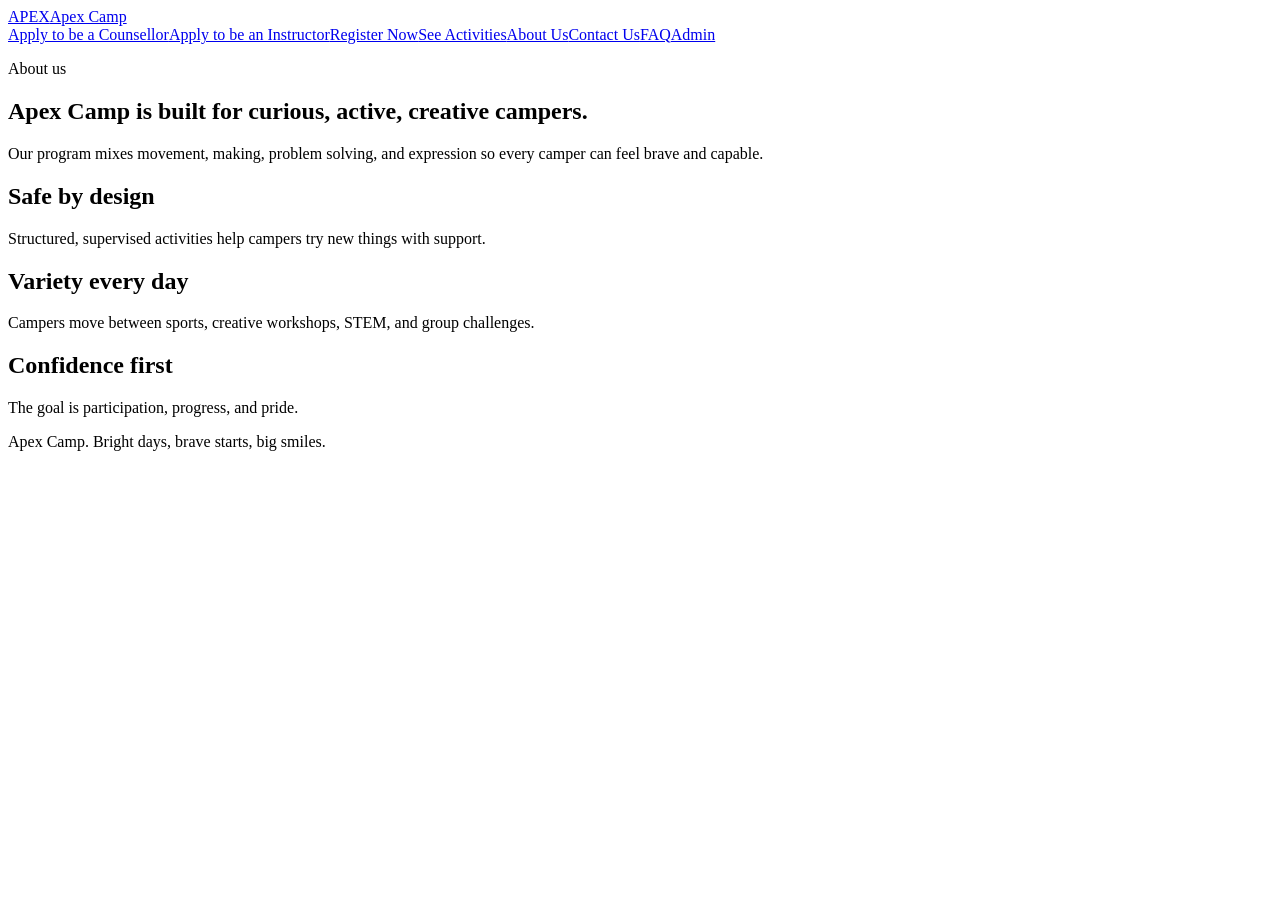
==== about.html @ cce8a5fe "Add about page" ====
<!DOCTYPE html><html lang="en"><head><meta charset="UTF-8"><meta name="viewport" content="width=device-width, initial-scale=1.0"><title>About Us | Apex Camp</title><link rel="stylesheet" href="styles.css"></head><body><header class="site-header"><a class="brand" href="index.html"><span class="logo-mark">APEX</span><span>Apex Camp</span></a><nav class="site-nav"><a href="apply-counsellor.html">Apply to be a Counsellor</a><a href="apply-instructor.html">Apply to be an Instructor</a><a class="nav-cta" href="register.html">Register Now</a><a href="activities.html">See Activities</a><a href="about.html">About Us</a><a href="contact.html">Contact Us</a><a href="faq.html">FAQ</a><a href="admin.html">Admin</a></nav></header><main><section class="page-hero"><p class="eyebrow">About us</p><h1>Apex Camp is built for curious, active, creative campers.</h1><p>Our program mixes movement, making, problem solving, and expression so every camper can feel brave and capable.</p></section><section class="section cards"><article><h2>Safe by design</h2><p>Structured, supervised activities help campers try new things with support.</p></article><article><h2>Variety every day</h2><p>Campers move between sports, creative workshops, STEM, and group challenges.</p></article><article><h2>Confidence first</h2><p>The goal is participation, progress, and pride.</p></article></section></main><footer>Apex Camp. Bright days, brave starts, big smiles.</footer><script src="script.js"></script></body></html>
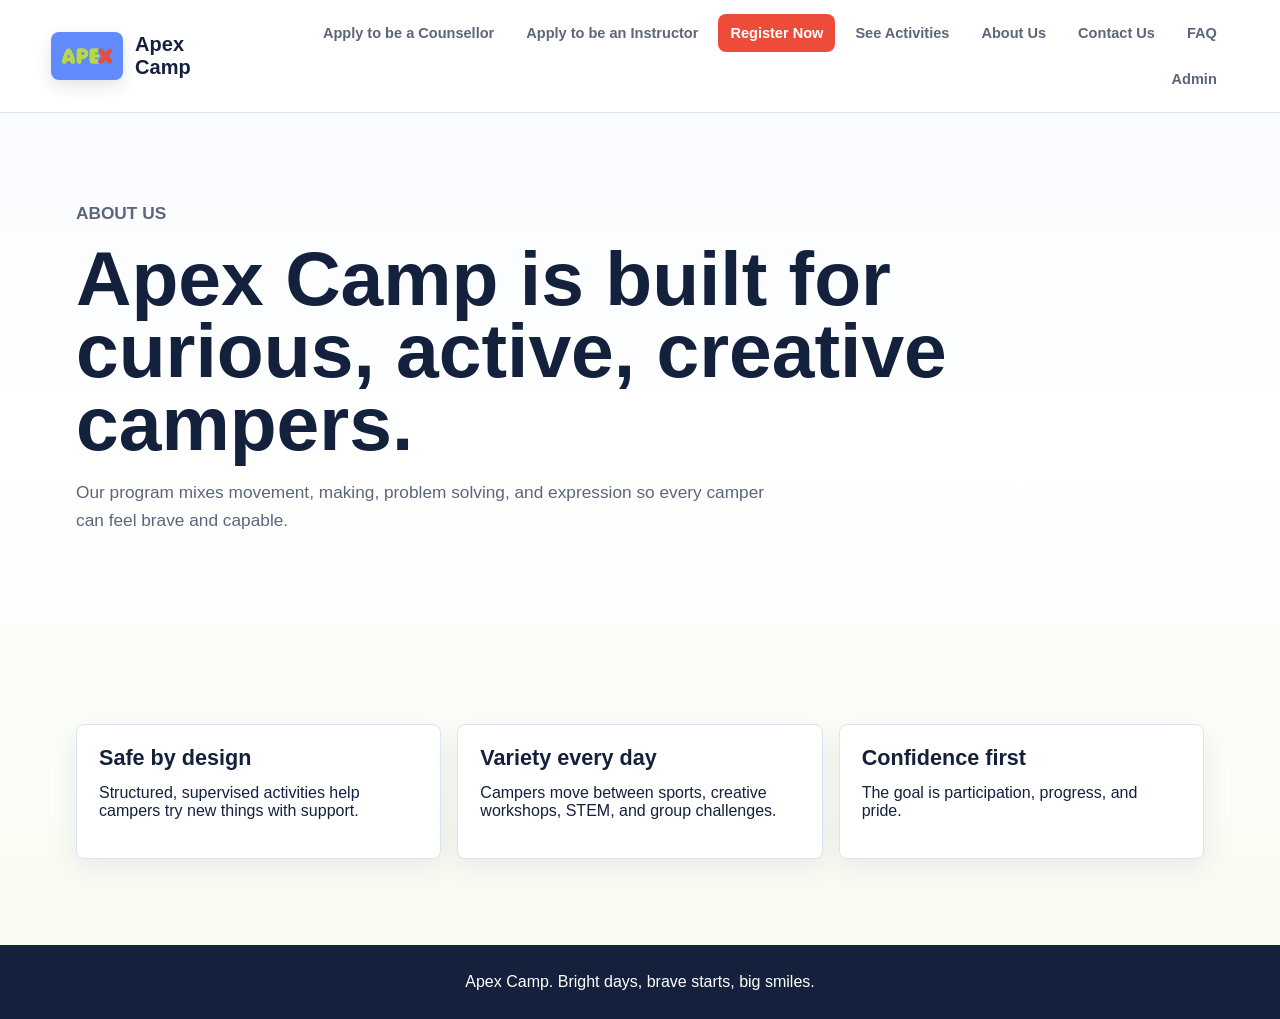
==== commit 6cb8f966: "Use uploaded Apex logo on about page" ====
--- a/about.html
+++ b/about.html
@@ -1 +1 @@
-<!DOCTYPE html><html lang="en"><head><meta charset="UTF-8"><meta name="viewport" content="width=device-width, initial-scale=1.0"><title>About Us | Apex Camp</title><link rel="stylesheet" href="styles.css"></head><body><header class="site-header"><a class="brand" href="index.html"><span class="logo-mark">APEX</span><span>Apex Camp</span></a><nav class="site-nav"><a href="apply-counsellor.html">Apply to be a Counsellor</a><a href="apply-instructor.html">Apply to be an Instructor</a><a class="nav-cta" href="register.html">Register Now</a><a href="activities.html">See Activities</a><a href="about.html">About Us</a><a href="contact.html">Contact Us</a><a href="faq.html">FAQ</a><a href="admin.html">Admin</a></nav></header><main><section class="page-hero"><p class="eyebrow">About us</p><h1>Apex Camp is built for curious, active, creative campers.</h1><p>Our program mixes movement, making, problem solving, and expression so every camper can feel brave and capable.</p></section><section class="section cards"><article><h2>Safe by design</h2><p>Structured, supervised activities help campers try new things with support.</p></article><article><h2>Variety every day</h2><p>Campers move between sports, creative workshops, STEM, and group challenges.</p></article><article><h2>Confidence first</h2><p>The goal is participation, progress, and pride.</p></article></section></main><footer>Apex Camp. Bright days, brave starts, big smiles.</footer><script src="script.js"></script></body></html>+<!DOCTYPE html><html lang="en"><head><meta charset="UTF-8"><meta name="viewport" content="width=device-width, initial-scale=1.0"><title>About Us | Apex Camp</title><link rel="stylesheet" href="styles.css"></head><body><header class="site-header"><a class="brand" href="index.html"><img class="brand-logo" src="Profile%20Picture%201.jpg.jpeg" alt="Apex Camp logo"><span>Apex Camp</span></a><nav class="site-nav"><a href="apply-counsellor.html">Apply to be a Counsellor</a><a href="apply-instructor.html">Apply to be an Instructor</a><a class="nav-cta" href="register.html">Register Now</a><a href="activities.html">See Activities</a><a href="about.html">About Us</a><a href="contact.html">Contact Us</a><a href="faq.html">FAQ</a><a href="admin.html">Admin</a></nav></header><main><section class="page-hero"><p class="eyebrow">About us</p><h1>Apex Camp is built for curious, active, creative campers.</h1><p>Our program mixes movement, making, problem solving, and expression so every camper can feel brave and capable.</p></section><section class="section cards"><article><h2>Safe by design</h2><p>Structured, supervised activities help campers try new things with support.</p></article><article><h2>Variety every day</h2><p>Campers move between sports, creative workshops, STEM, and group challenges.</p></article><article><h2>Confidence first</h2><p>The goal is participation, progress, and pride.</p></article></section></main><footer>Apex Camp. Bright days, brave starts, big smiles.</footer><script src="script.js"></script></body></html>
--- a/styles.css
+++ b/styles.css
@@ -0,0 +1 @@
+:root{--blue:#5d86f4;--blue-dark:#2651bd;--lime:#badd3e;--red:#ee4c3a;--ink:#14213d;--muted:#5c667a;--soft:#f4f7ff;--line:#dbe3f4;--shadow:0 20px 50px rgba(20,33,61,.14)}*{box-sizing:border-box}body{margin:0;font-family:Arial,sans-serif;color:var(--ink);background:linear-gradient(180deg,#f7faff 0%,#fff 42%,#f8fbf0 100%)}a{color:inherit}.site-header{position:sticky;top:0;z-index:20;display:flex;align-items:center;justify-content:space-between;gap:18px;padding:14px clamp(18px,4vw,54px);background:rgba(255,255,255,.94);border-bottom:1px solid var(--line)}.brand{display:flex;align-items:center;gap:12px;text-decoration:none;font-size:1.25rem;font-weight:900}.brand-logo{width:74px;height:48px;object-fit:cover;border-radius:8px;background:var(--blue);box-shadow:0 6px 16px rgba(20,33,61,.12)}.site-nav{display:flex;align-items:center;justify-content:flex-end;flex-wrap:wrap;gap:8px}.site-nav a{min-height:38px;display:inline-flex;align-items:center;padding:9px 12px;border-radius:8px;color:var(--muted);font-size:.91rem;font-weight:800;text-decoration:none}.site-nav a:hover{background:var(--soft);color:var(--blue-dark)}.site-nav .nav-cta,.button{background:var(--red);color:#fff}.button{min-height:48px;display:inline-flex;align-items:center;justify-content:center;border:0;border-radius:8px;padding:13px 18px;font-weight:900;text-decoration:none;cursor:pointer}.button.secondary{background:var(--ink)}.hero{min-height:calc(100vh - 78px);display:grid;grid-template-columns:minmax(0,1.08fr) minmax(320px,.92fr);align-items:center;gap:clamp(28px,6vw,70px);padding:clamp(38px,7vw,92px) clamp(18px,6vw,76px)}h1{margin:0;font-size:clamp(2.55rem,6vw,5.6rem);line-height:.95}h2{margin:0 0 18px;font-size:clamp(2rem,4vw,3.6rem);line-height:1}.hero p,.page-hero p,.form-layout p{max-width:690px;color:var(--muted);font-size:1.08rem;line-height:1.65}.eyebrow{margin:0 0 14px;color:var(--blue-dark);font-weight:900;text-transform:uppercase}.actions{display:flex;flex-wrap:wrap;gap:12px;margin-top:28px}.hero-card{min-height:430px;display:grid;place-items:center;border-radius:8px;background:var(--blue);box-shadow:var(--shadow);color:#fff;text-align:center;padding:28px}.hero-card img{width:min(86%,520px);height:auto;border-radius:8px;box-shadow:0 12px 30px rgba(20,33,61,.18)}.section,.page-hero,.form-layout,.admin-shell{padding:clamp(44px,7vw,86px) clamp(18px,6vw,76px)}.activity-grid,.activity-list,.cards,.admin-stats{display:grid;grid-template-columns:repeat(3,minmax(0,1fr));gap:16px}.activity-list{grid-template-columns:repeat(2,minmax(0,1fr))}.activity-grid article,.activity-list article,.cards article,.camp-form,.admin-login,.admin-dashboard,.faq-list details{border:1px solid var(--line);border-radius:8px;background:#fff;padding:22px;box-shadow:0 10px 28px rgba(20,33,61,.08)}.activity-grid b,.activity-list h2,.cards h2{display:block;margin-bottom:8px;font-size:1.35rem}.form-layout{display:grid;grid-template-columns:minmax(0,.8fr) minmax(360px,1fr);gap:clamp(24px,5vw,58px);align-items:start}.camp-form,.admin-login{display:grid;gap:16px}.camp-form label,.camp-form legend,.admin-login label{display:grid;gap:8px;font-weight:800}.camp-form input,.camp-form textarea,.camp-form select,.admin-login input,.admin-actions input,.admin-table select{width:100%;border:1px solid #c8d3e8;border-radius:8px;padding:13px 14px;font:inherit}.camp-form fieldset{display:grid;grid-template-columns:repeat(2,minmax(0,1fr));gap:12px;margin:0;padding:18px;border:1px solid var(--line);border-radius:8px}.camp-form fieldset label{display:flex;align-items:center;gap:8px}.camp-form fieldset input{width:auto}.form-message{min-height:24px;margin:0;color:var(--blue-dark);font-weight:800}.admin-heading{display:flex;align-items:flex-start;justify-content:space-between;gap:18px;margin-bottom:24px}.admin-dashboard{padding:20px}.admin-stats{grid-template-columns:repeat(4,minmax(0,1fr));margin-bottom:18px}.admin-stats article{padding:18px;border-radius:8px;background:var(--soft)}.admin-stats strong{display:block;margin:6px 0;font-size:2.2rem}.admin-tools{display:flex;justify-content:space-between;gap:16px;flex-wrap:wrap;margin-bottom:18px}.admin-tabs,.admin-actions{display:flex;align-items:center;gap:8px;flex-wrap:wrap}.admin-tabs button{border:1px solid var(--line);border-radius:8px;padding:11px 13px;color:var(--muted);background:#fff;font-weight:900;cursor:pointer}.admin-tabs button.is-active{border-color:var(--blue);color:#fff;background:var(--blue)}.admin-table-wrap{max-height:62vh;overflow:auto;border:1px solid var(--line);border-radius:8px}.admin-table{width:100%;min-width:980px;border-collapse:collapse;background:#fff}.admin-table th,.admin-table td{max-width:280px;padding:12px 14px;border-bottom:1px solid var(--line);text-align:left;vertical-align:top;line-height:1.45}.admin-table th{position:sticky;top:0;background:var(--ink);color:#fff;font-size:.82rem;text-transform:uppercase}footer{display:flex;align-items:center;justify-content:center;gap:12px;padding:28px 18px;color:#fff;background:var(--ink);text-align:center}@media(max-width:980px){.site-header{display:grid}.site-nav{justify-content:flex-start}.hero,.form-layout{grid-template-columns:1fr}.activity-grid,.activity-list,.cards,.admin-stats{grid-template-columns:1fr}.admin-heading{display:grid}.admin-actions,.admin-actions input,.admin-actions .button,.admin-tabs,.admin-tabs button{width:100%}}@media(max-width:620px){.section,.page-hero,.form-layout,.admin-shell,.hero{padding-left:16px;padding-right:16px}h1{font-size:2.6rem}.camp-form fieldset{grid-template-columns:1fr}}
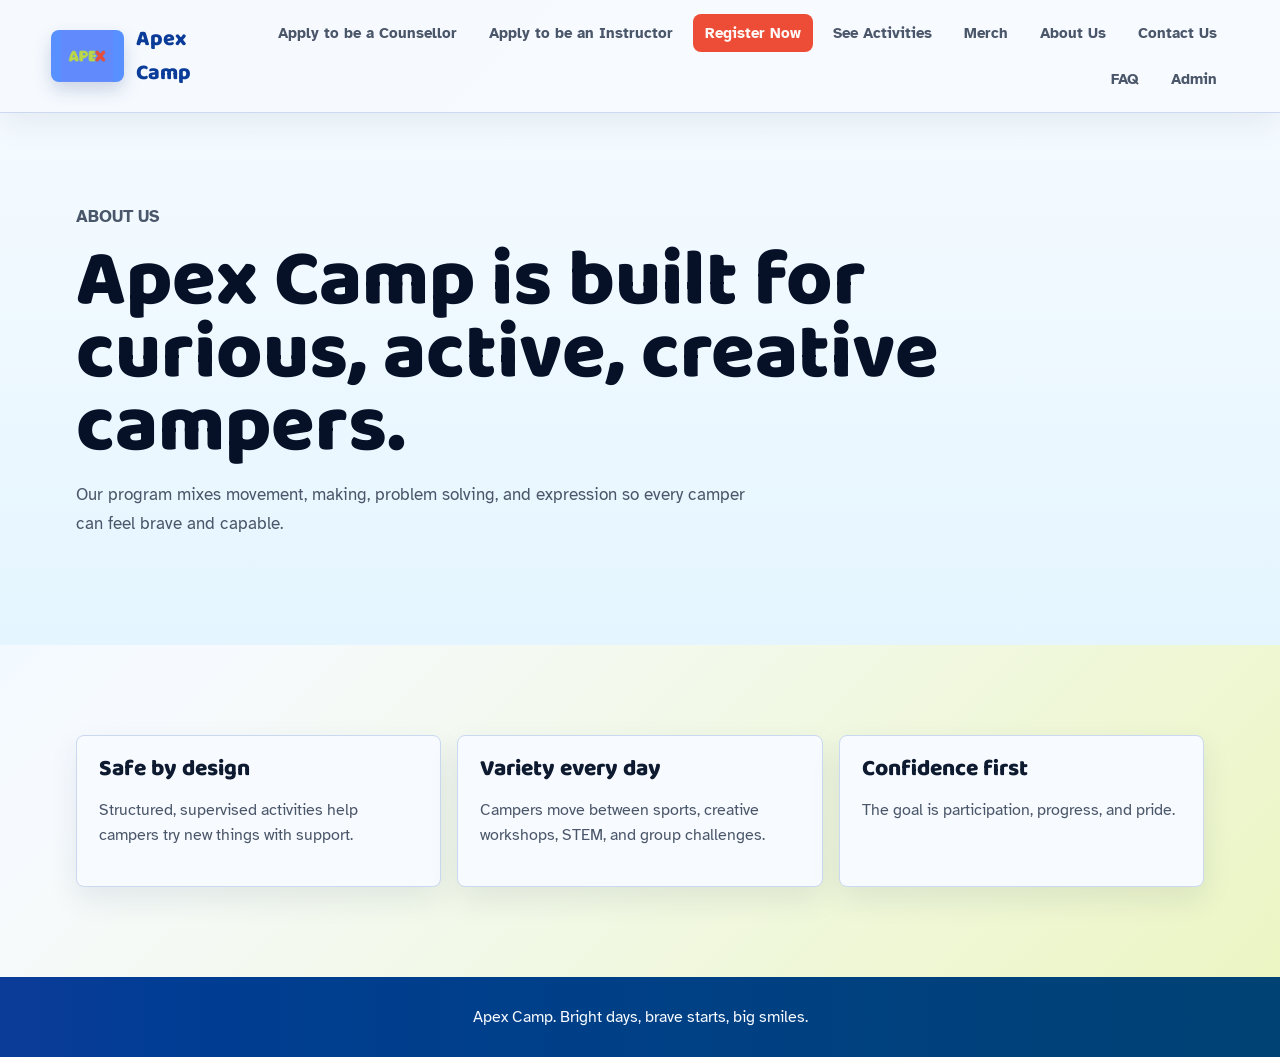
==== commit 78b3e10f: "Add merch link to about nav" ====
--- a/about.html
+++ b/about.html
@@ -1 +1 @@
-<!DOCTYPE html><html lang="en"><head><meta charset="UTF-8"><meta name="viewport" content="width=device-width, initial-scale=1.0"><title>About Us | Apex Camp</title><link rel="stylesheet" href="styles.css"></head><body><header class="site-header"><a class="brand" href="index.html"><img class="brand-logo" src="Profile%20Picture%201.jpg.jpeg" alt="Apex Camp logo"><span>Apex Camp</span></a><nav class="site-nav"><a href="apply-counsellor.html">Apply to be a Counsellor</a><a href="apply-instructor.html">Apply to be an Instructor</a><a class="nav-cta" href="register.html">Register Now</a><a href="activities.html">See Activities</a><a href="about.html">About Us</a><a href="contact.html">Contact Us</a><a href="faq.html">FAQ</a><a href="admin.html">Admin</a></nav></header><main><section class="page-hero"><p class="eyebrow">About us</p><h1>Apex Camp is built for curious, active, creative campers.</h1><p>Our program mixes movement, making, problem solving, and expression so every camper can feel brave and capable.</p></section><section class="section cards"><article><h2>Safe by design</h2><p>Structured, supervised activities help campers try new things with support.</p></article><article><h2>Variety every day</h2><p>Campers move between sports, creative workshops, STEM, and group challenges.</p></article><article><h2>Confidence first</h2><p>The goal is participation, progress, and pride.</p></article></section></main><footer>Apex Camp. Bright days, brave starts, big smiles.</footer><script src="script.js"></script></body></html>+<!DOCTYPE html><html lang="en"><head><meta charset="UTF-8"><meta name="viewport" content="width=device-width, initial-scale=1.0"><title>About Us | Apex Camp</title><link rel="stylesheet" href="styles.css"></head><body><header class="site-header"><a class="brand" href="index.html"><img class="brand-logo" src="Profile%20Picture%201.jpg.jpeg" alt="Apex Camp logo"><span>Apex Camp</span></a><nav class="site-nav"><a href="apply-counsellor.html">Apply to be a Counsellor</a><a href="apply-instructor.html">Apply to be an Instructor</a><a class="nav-cta" href="register.html">Register Now</a><a href="activities.html">See Activities</a><a href="merch.html">Merch</a><a href="about.html">About Us</a><a href="contact.html">Contact Us</a><a href="faq.html">FAQ</a><a href="admin.html">Admin</a></nav></header><main><section class="page-hero"><p class="eyebrow">About us</p><h1>Apex Camp is built for curious, active, creative campers.</h1><p>Our program mixes movement, making, problem solving, and expression so every camper can feel brave and capable.</p></section><section class="section cards"><article><h2>Safe by design</h2><p>Structured, supervised activities help campers try new things with support.</p></article><article><h2>Variety every day</h2><p>Campers move between sports, creative workshops, STEM, and group challenges.</p></article><article><h2>Confidence first</h2><p>The goal is participation, progress, and pride.</p></article></section></main><footer>Apex Camp. Bright days, brave starts, big smiles.</footer><script src="script.js"></script></body></html>
--- a/styles.css
+++ b/styles.css
@@ -1 +1,9 @@
-:root{--blue:#5d86f4;--blue-dark:#2651bd;--lime:#badd3e;--red:#ee4c3a;--ink:#14213d;--muted:#5c667a;--soft:#f4f7ff;--line:#dbe3f4;--shadow:0 20px 50px rgba(20,33,61,.14)}*{box-sizing:border-box}body{margin:0;font-family:Arial,sans-serif;color:var(--ink);background:linear-gradient(180deg,#f7faff 0%,#fff 42%,#f8fbf0 100%)}a{color:inherit}.site-header{position:sticky;top:0;z-index:20;display:flex;align-items:center;justify-content:space-between;gap:18px;padding:14px clamp(18px,4vw,54px);background:rgba(255,255,255,.94);border-bottom:1px solid var(--line)}.brand{display:flex;align-items:center;gap:12px;text-decoration:none;font-size:1.25rem;font-weight:900}.brand-logo{width:74px;height:48px;object-fit:cover;border-radius:8px;background:var(--blue);box-shadow:0 6px 16px rgba(20,33,61,.12)}.site-nav{display:flex;align-items:center;justify-content:flex-end;flex-wrap:wrap;gap:8px}.site-nav a{min-height:38px;display:inline-flex;align-items:center;padding:9px 12px;border-radius:8px;color:var(--muted);font-size:.91rem;font-weight:800;text-decoration:none}.site-nav a:hover{background:var(--soft);color:var(--blue-dark)}.site-nav .nav-cta,.button{background:var(--red);color:#fff}.button{min-height:48px;display:inline-flex;align-items:center;justify-content:center;border:0;border-radius:8px;padding:13px 18px;font-weight:900;text-decoration:none;cursor:pointer}.button.secondary{background:var(--ink)}.hero{min-height:calc(100vh - 78px);display:grid;grid-template-columns:minmax(0,1.08fr) minmax(320px,.92fr);align-items:center;gap:clamp(28px,6vw,70px);padding:clamp(38px,7vw,92px) clamp(18px,6vw,76px)}h1{margin:0;font-size:clamp(2.55rem,6vw,5.6rem);line-height:.95}h2{margin:0 0 18px;font-size:clamp(2rem,4vw,3.6rem);line-height:1}.hero p,.page-hero p,.form-layout p{max-width:690px;color:var(--muted);font-size:1.08rem;line-height:1.65}.eyebrow{margin:0 0 14px;color:var(--blue-dark);font-weight:900;text-transform:uppercase}.actions{display:flex;flex-wrap:wrap;gap:12px;margin-top:28px}.hero-card{min-height:430px;display:grid;place-items:center;border-radius:8px;background:var(--blue);box-shadow:var(--shadow);color:#fff;text-align:center;padding:28px}.hero-card img{width:min(86%,520px);height:auto;border-radius:8px;box-shadow:0 12px 30px rgba(20,33,61,.18)}.section,.page-hero,.form-layout,.admin-shell{padding:clamp(44px,7vw,86px) clamp(18px,6vw,76px)}.activity-grid,.activity-list,.cards,.admin-stats{display:grid;grid-template-columns:repeat(3,minmax(0,1fr));gap:16px}.activity-list{grid-template-columns:repeat(2,minmax(0,1fr))}.activity-grid article,.activity-list article,.cards article,.camp-form,.admin-login,.admin-dashboard,.faq-list details{border:1px solid var(--line);border-radius:8px;background:#fff;padding:22px;box-shadow:0 10px 28px rgba(20,33,61,.08)}.activity-grid b,.activity-list h2,.cards h2{display:block;margin-bottom:8px;font-size:1.35rem}.form-layout{display:grid;grid-template-columns:minmax(0,.8fr) minmax(360px,1fr);gap:clamp(24px,5vw,58px);align-items:start}.camp-form,.admin-login{display:grid;gap:16px}.camp-form label,.camp-form legend,.admin-login label{display:grid;gap:8px;font-weight:800}.camp-form input,.camp-form textarea,.camp-form select,.admin-login input,.admin-actions input,.admin-table select{width:100%;border:1px solid #c8d3e8;border-radius:8px;padding:13px 14px;font:inherit}.camp-form fieldset{display:grid;grid-template-columns:repeat(2,minmax(0,1fr));gap:12px;margin:0;padding:18px;border:1px solid var(--line);border-radius:8px}.camp-form fieldset label{display:flex;align-items:center;gap:8px}.camp-form fieldset input{width:auto}.form-message{min-height:24px;margin:0;color:var(--blue-dark);font-weight:800}.admin-heading{display:flex;align-items:flex-start;justify-content:space-between;gap:18px;margin-bottom:24px}.admin-dashboard{padding:20px}.admin-stats{grid-template-columns:repeat(4,minmax(0,1fr));margin-bottom:18px}.admin-stats article{padding:18px;border-radius:8px;background:var(--soft)}.admin-stats strong{display:block;margin:6px 0;font-size:2.2rem}.admin-tools{display:flex;justify-content:space-between;gap:16px;flex-wrap:wrap;margin-bottom:18px}.admin-tabs,.admin-actions{display:flex;align-items:center;gap:8px;flex-wrap:wrap}.admin-tabs button{border:1px solid var(--line);border-radius:8px;padding:11px 13px;color:var(--muted);background:#fff;font-weight:900;cursor:pointer}.admin-tabs button.is-active{border-color:var(--blue);color:#fff;background:var(--blue)}.admin-table-wrap{max-height:62vh;overflow:auto;border:1px solid var(--line);border-radius:8px}.admin-table{width:100%;min-width:980px;border-collapse:collapse;background:#fff}.admin-table th,.admin-table td{max-width:280px;padding:12px 14px;border-bottom:1px solid var(--line);text-align:left;vertical-align:top;line-height:1.45}.admin-table th{position:sticky;top:0;background:var(--ink);color:#fff;font-size:.82rem;text-transform:uppercase}footer{display:flex;align-items:center;justify-content:center;gap:12px;padding:28px 18px;color:#fff;background:var(--ink);text-align:center}@media(max-width:980px){.site-header{display:grid}.site-nav{justify-content:flex-start}.hero,.form-layout{grid-template-columns:1fr}.activity-grid,.activity-list,.cards,.admin-stats{grid-template-columns:1fr}.admin-heading{display:grid}.admin-actions,.admin-actions input,.admin-actions .button,.admin-tabs,.admin-tabs button{width:100%}}@media(max-width:620px){.section,.page-hero,.form-layout,.admin-shell,.hero{padding-left:16px;padding-right:16px}h1{font-size:2.6rem}.camp-form fieldset{grid-template-columns:1fr}}+@import url('https://fonts.googleapis.com/css2?family=Atkinson+Hyperlegible:wght@400;700&family=Baloo+2:wght@600;700;800&display=swap');
+
+:root{--apex-blue:oklch(0.67 0.18 263);--apex-blue-deep:oklch(0.39 0.16 262);--apex-blue-soft:oklch(0.91 0.06 263);--apex-lime:oklch(0.84 0.17 120);--apex-lime-soft:oklch(0.95 0.07 116);--apex-red:oklch(0.64 0.2 31);--apex-red-deep:oklch(0.52 0.18 31);--sun:oklch(0.9 0.13 88);--pool:oklch(0.78 0.12 210);--paper:oklch(0.985 0.008 255);--paper-warm:oklch(0.975 0.02 98);--ink:oklch(0.22 0.045 260);--muted:oklch(0.45 0.035 260);--line:oklch(0.88 0.035 258);--shadow:0 22px 58px oklch(0.25 0.08 263 / .18);--tight:clamp(16px,2vw,24px);--wide:clamp(44px,7vw,92px)}
+*{box-sizing:border-box}html{scroll-behavior:smooth}body{margin:0;font-family:'Atkinson Hyperlegible',Arial,sans-serif;color:var(--ink);background:linear-gradient(135deg,oklch(0.97 0.045 262) 0%,var(--paper) 36%,var(--apex-lime-soft) 100%)}a{color:inherit}.site-header{position:sticky;top:0;z-index:20;display:flex;align-items:center;justify-content:space-between;gap:18px;padding:14px clamp(18px,4vw,54px);background:oklch(0.985 0.008 255 / .94);border-bottom:1px solid var(--line);box-shadow:0 10px 30px oklch(0.3 0.08 263 / .08);backdrop-filter:saturate(1.15)}.brand{display:flex;align-items:center;gap:12px;color:var(--apex-blue-deep);font-family:'Baloo 2',Arial,sans-serif;font-size:1.35rem;font-weight:800;text-decoration:none}.brand-logo{width:82px;height:52px;object-fit:contain;border-radius:8px;background:var(--apex-blue);box-shadow:0 8px 18px oklch(0.3 0.12 263 / .18)}.site-nav{display:flex;align-items:center;justify-content:flex-end;flex-wrap:wrap;gap:8px}.site-nav a{min-height:38px;display:inline-flex;align-items:center;padding:9px 12px;border-radius:8px;color:var(--muted);font-size:.91rem;font-weight:700;text-decoration:none;transition:background-color .18s ease,color .18s ease,transform .18s ease}.site-nav a:hover,.site-nav a:focus-visible{background:var(--apex-blue-soft);color:var(--apex-blue-deep);outline:0;transform:translateY(-1px)}.site-nav .nav-cta,.button{background:var(--apex-red);color:oklch(0.985 0.01 31)}.button{min-height:48px;display:inline-flex;align-items:center;justify-content:center;border:0;border-radius:8px;padding:13px 18px;font-weight:800;text-decoration:none;cursor:pointer;box-shadow:0 12px 24px oklch(0.52 0.18 31 / .22);transition:transform .18s ease,box-shadow .18s ease,background-color .18s ease}.button:hover,.button:focus-visible{background:var(--apex-red-deep);outline:3px solid oklch(0.9 0.12 88 / .7);outline-offset:3px;transform:translateY(-2px);box-shadow:0 18px 32px oklch(0.52 0.18 31 / .26)}.button.secondary{background:var(--apex-blue-deep);box-shadow:0 12px 24px oklch(0.3 0.14 263 / .2)}.button.secondary:hover,.button.secondary:focus-visible{background:oklch(0.31 0.14 262)}
+.hero{min-height:calc(100vh - 78px);display:grid;grid-template-columns:minmax(0,1.02fr) minmax(320px,.98fr);align-items:center;gap:clamp(28px,6vw,76px);padding:clamp(44px,7vw,96px) clamp(18px,6vw,76px) clamp(52px,8vw,108px);background:linear-gradient(118deg,var(--apex-blue) 0%,oklch(0.71 0.15 246) 48%,oklch(0.94 0.1 115) 48.3%,var(--apex-lime-soft) 100%)}h1,h2{font-family:'Baloo 2',Arial,sans-serif;font-weight:800;letter-spacing:0}h1{margin:0;max-width:980px;color:oklch(0.18 0.05 263);font-size:clamp(2.75rem,6.2vw,6rem);line-height:.92}h2{margin:0 0 18px;color:var(--apex-blue-deep);font-size:clamp(2.05rem,4.2vw,3.8rem);line-height:1}.hero h1{color:oklch(0.985 0.01 263)}.hero p,.page-hero p,.form-layout p{max-width:690px;color:var(--muted);font-size:1.08rem;line-height:1.65}.hero p{color:oklch(0.95 0.025 258)}.eyebrow{margin:0 0 14px;color:var(--apex-red-deep);font-weight:800;text-transform:uppercase;letter-spacing:0}.hero .eyebrow{color:var(--apex-lime)}.actions{display:flex;flex-wrap:wrap;gap:12px;margin-top:28px}.hero-card{min-height:430px;display:grid;place-items:center;border:1px solid oklch(0.985 0.01 263 / .34);border-radius:8px;background:oklch(0.985 0.01 263 / .28);box-shadow:var(--shadow);color:oklch(0.985 0.01 263);text-align:center;padding:28px}.hero-card img{width:min(92%,560px);height:auto;object-fit:contain;border-radius:8px;background:var(--apex-blue);box-shadow:0 18px 42px oklch(0.24 0.08 263 / .24)}.hero-card p{margin:18px 0 0;color:oklch(0.985 0.01 263);font-weight:800}
+.section,.page-hero,.form-layout,.admin-shell{padding:var(--wide) clamp(18px,6vw,76px)}.page-hero,.form-layout,.admin-shell{background:linear-gradient(180deg,oklch(0.985 0.012 255),oklch(0.965 0.035 255))}.activity-grid,.activity-list,.cards,.admin-stats{display:grid;grid-template-columns:repeat(3,minmax(0,1fr));gap:16px}.activity-grid{counter-reset:activity}.activity-list{grid-template-columns:repeat(2,minmax(0,1fr));counter-reset:activity}.activity-grid article,.activity-list article,.cards article,.camp-form,.admin-login,.admin-dashboard,.faq-list details{position:relative;border:1px solid var(--line);border-radius:8px;background:var(--paper);padding:22px;box-shadow:0 12px 30px oklch(0.28 0.07 263 / .09)}.activity-grid article,.activity-list article{counter-increment:activity;overflow:hidden}.activity-grid article::before,.activity-list article::before{content:counter(activity,decimal-leading-zero);display:inline-grid;place-items:center;width:42px;height:34px;margin-bottom:18px;border-radius:8px;background:var(--apex-blue-deep);color:var(--apex-lime);font-family:'Baloo 2',Arial,sans-serif;font-weight:800}.activity-grid article:nth-child(3n+1),.activity-list article:nth-child(3n+1){background:oklch(0.982 0.018 260)}.activity-grid article:nth-child(3n+2),.activity-list article:nth-child(3n+2){background:oklch(0.976 0.035 118)}.activity-grid article:nth-child(3n),.activity-list article:nth-child(3n){background:oklch(0.982 0.025 34)}.activity-grid b,.activity-list h2,.cards h2{display:block;margin-bottom:8px;color:var(--ink);font-family:'Baloo 2',Arial,sans-serif;font-size:1.42rem;line-height:1.05}.activity-grid p,.activity-list p,.cards p,.faq-list p{color:var(--muted);line-height:1.58}
+.form-layout{display:grid;grid-template-columns:minmax(0,.8fr) minmax(360px,1fr);gap:clamp(24px,5vw,58px);align-items:start}.camp-form,.admin-login{display:grid;gap:16px}.camp-form label,.camp-form legend,.admin-login label{display:grid;gap:8px;font-weight:700;color:var(--ink)}.camp-form input,.camp-form textarea,.camp-form select,.admin-login input,.admin-actions input,.admin-table select{width:100%;border:1px solid oklch(0.82 0.04 258);border-radius:8px;background:oklch(0.995 0.006 255);color:var(--ink);padding:13px 14px;font:inherit}.camp-form input:focus,.camp-form textarea:focus,.camp-form select:focus,.admin-login input:focus,.admin-actions input:focus,.admin-table select:focus{border-color:var(--apex-blue);outline:3px solid oklch(0.84 0.13 120 / .45);outline-offset:2px}.camp-form fieldset{display:grid;grid-template-columns:repeat(2,minmax(0,1fr));gap:12px;margin:0;padding:18px;border:1px solid var(--line);border-radius:8px;background:oklch(0.985 0.018 255)}.camp-form fieldset label{display:flex;align-items:center;gap:8px}.camp-form fieldset input{width:auto;accent-color:var(--apex-red)}.camp-form fieldset.form-section{grid-template-columns:repeat(2,minmax(0,1fr));gap:16px 14px}.camp-form fieldset.form-section legend{grid-column:1/-1;color:var(--apex-blue-deep);font-family:'Baloo 2',Arial,sans-serif;font-size:1.25rem}.camp-form fieldset.form-section label{display:grid;align-items:stretch;gap:8px}.camp-form fieldset.form-section input,.camp-form fieldset.form-section textarea,.camp-form fieldset.form-section select{width:100%}.form-message{min-height:24px;margin:0;color:var(--apex-blue-deep);font-weight:800}
+.admin-heading{display:flex;align-items:flex-start;justify-content:space-between;gap:18px;margin-bottom:24px}.admin-dashboard{padding:20px;background:oklch(0.985 0.008 255)}.admin-stats{grid-template-columns:repeat(4,minmax(0,1fr));margin-bottom:18px}.admin-stats article{padding:18px;border-radius:8px;background:linear-gradient(180deg,var(--apex-blue-soft),oklch(0.975 0.02 255))}.admin-stats strong{display:block;margin:6px 0;color:var(--apex-blue-deep);font-family:'Baloo 2',Arial,sans-serif;font-size:2.35rem}.admin-tools{display:flex;justify-content:space-between;gap:16px;flex-wrap:wrap;margin-bottom:18px}.admin-tabs,.admin-actions{display:flex;align-items:center;gap:8px;flex-wrap:wrap}.admin-tabs button{border:1px solid var(--line);border-radius:8px;padding:11px 13px;color:var(--muted);background:var(--paper);font-weight:800;cursor:pointer}.admin-tabs button.is-active{border-color:var(--apex-blue);color:oklch(0.985 0.01 263);background:var(--apex-blue)}.admin-table-wrap{max-height:62vh;overflow:auto;border:1px solid var(--line);border-radius:8px}.admin-table{width:100%;min-width:980px;border-collapse:collapse;background:var(--paper)}.admin-table th,.admin-table td{max-width:280px;padding:12px 14px;border-bottom:1px solid var(--line);text-align:left;vertical-align:top;line-height:1.45}.admin-table th{position:sticky;top:0;background:var(--apex-blue-deep);color:oklch(0.985 0.01 263);font-size:.82rem;text-transform:uppercase;letter-spacing:0}.faq-list details summary{cursor:pointer;font-weight:800;color:var(--apex-blue-deep)}footer{display:flex;align-items:center;justify-content:center;gap:12px;padding:30px 18px;color:oklch(0.985 0.01 263);background:linear-gradient(90deg,var(--apex-blue-deep),oklch(0.36 0.12 238));text-align:center}
+@media(max-width:980px){.site-header{display:grid}.site-nav{justify-content:flex-start}.hero,.form-layout{grid-template-columns:1fr}.hero{background:linear-gradient(180deg,var(--apex-blue) 0%,oklch(0.7 0.14 246) 58%,var(--apex-lime-soft) 58.4%,var(--apex-lime-soft) 100%)}.activity-grid,.activity-list,.cards,.admin-stats{grid-template-columns:1fr}.admin-heading{display:grid}.admin-actions,.admin-actions input,.admin-actions .button,.admin-tabs,.admin-tabs button{width:100%}}@media(max-width:620px){.section,.page-hero,.form-layout,.admin-shell,.hero{padding-left:16px;padding-right:16px}h1{font-size:2.75rem}.brand-logo{width:72px;height:46px}.camp-form fieldset,.camp-form fieldset.form-section{grid-template-columns:1fr}}@media(prefers-reduced-motion:reduce){html{scroll-behavior:auto}*,*::before,*::after{transition:none!important}}
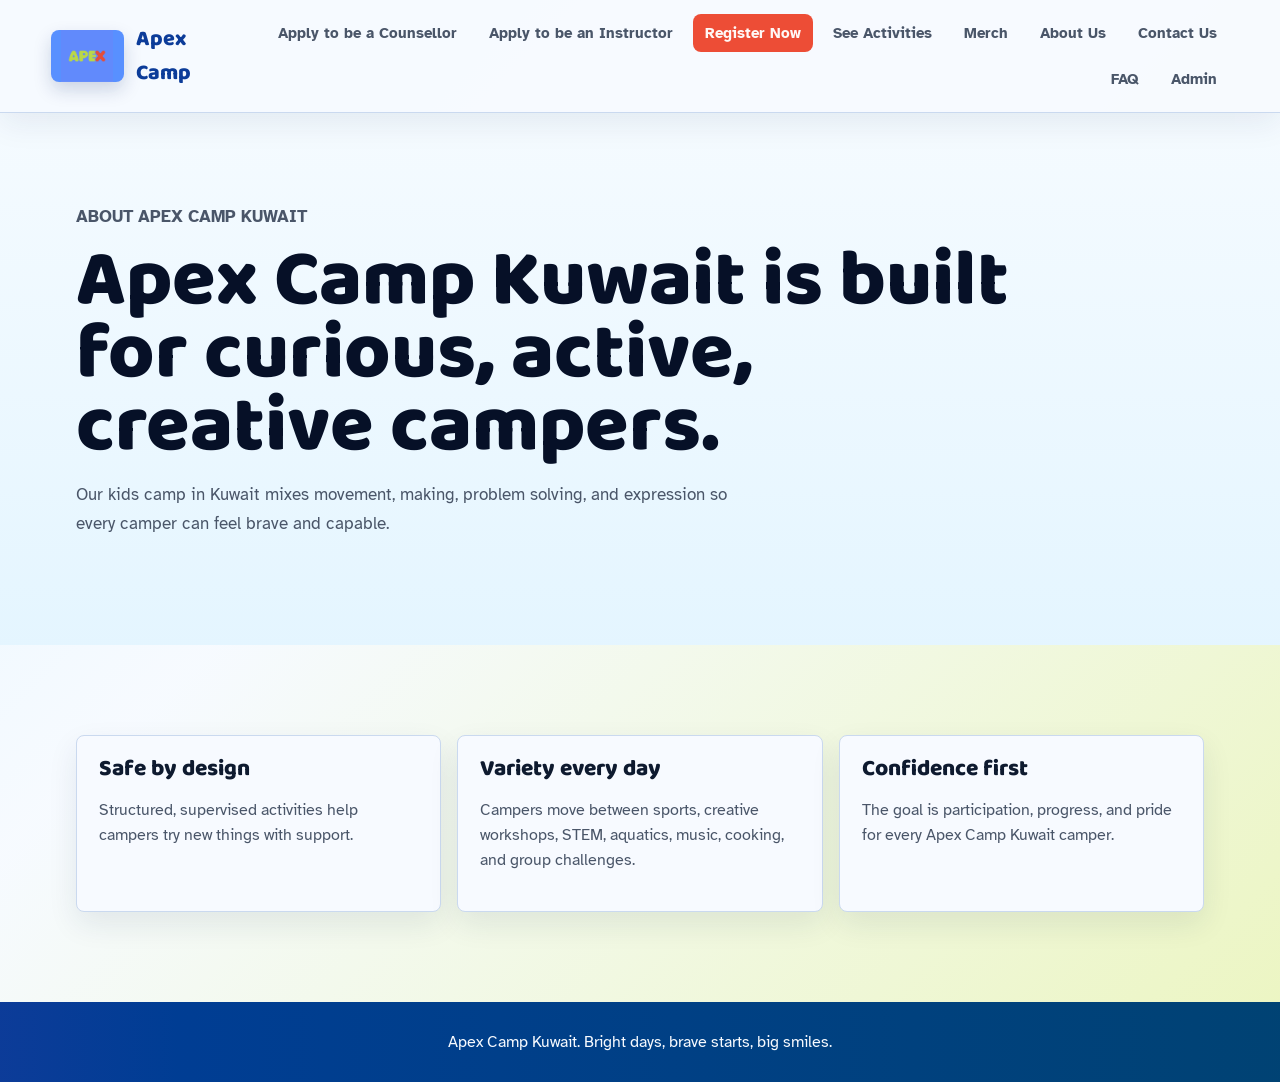
==== commit 80ec3ad3: "Improve about page SEO for Apex Camp Kuwait" ====
--- a/about.html
+++ b/about.html
@@ -1 +1 @@
-<!DOCTYPE html><html lang="en"><head><meta charset="UTF-8"><meta name="viewport" content="width=device-width, initial-scale=1.0"><title>About Us | Apex Camp</title><link rel="stylesheet" href="styles.css"></head><body><header class="site-header"><a class="brand" href="index.html"><img class="brand-logo" src="Profile%20Picture%201.jpg.jpeg" alt="Apex Camp logo"><span>Apex Camp</span></a><nav class="site-nav"><a href="apply-counsellor.html">Apply to be a Counsellor</a><a href="apply-instructor.html">Apply to be an Instructor</a><a class="nav-cta" href="register.html">Register Now</a><a href="activities.html">See Activities</a><a href="merch.html">Merch</a><a href="about.html">About Us</a><a href="contact.html">Contact Us</a><a href="faq.html">FAQ</a><a href="admin.html">Admin</a></nav></header><main><section class="page-hero"><p class="eyebrow">About us</p><h1>Apex Camp is built for curious, active, creative campers.</h1><p>Our program mixes movement, making, problem solving, and expression so every camper can feel brave and capable.</p></section><section class="section cards"><article><h2>Safe by design</h2><p>Structured, supervised activities help campers try new things with support.</p></article><article><h2>Variety every day</h2><p>Campers move between sports, creative workshops, STEM, and group challenges.</p></article><article><h2>Confidence first</h2><p>The goal is participation, progress, and pride.</p></article></section></main><footer>Apex Camp. Bright days, brave starts, big smiles.</footer><script src="script.js"></script></body></html>+<!DOCTYPE html><html lang="en"><head><meta charset="UTF-8"><meta name="viewport" content="width=device-width, initial-scale=1.0"><title>About Apex Camp Kuwait | Safe Kids Camp, Sports, STEM & Creative Activities</title><meta name="description" content="Learn about Apex Camp Kuwait, a safe kids camp with sports, STEM, aquatics, gymnastics, cooking, music, arts, and creative weekly activities."><meta name="keywords" content="Apex Camp Kuwait, about Apex Camp, kids camp Kuwait, summer camp Kuwait, children activities Kuwait, STEM camp Kuwait, sports camp Kuwait"><meta name="robots" content="index,follow"><link rel="canonical" href="https://apexcamp.com/about.html"><meta property="og:title" content="About Apex Camp Kuwait"><meta property="og:description" content="A safe, active, creative kids camp in Kuwait built around sports, STEM, aquatics, arts, music, cooking, and confident camp days."><meta property="og:type" content="website"><meta property="og:url" content="https://apexcamp.com/about.html"><meta property="og:image" content="https://apexcamp.com/Profile%20Picture%201.jpg.jpeg"><meta name="twitter:card" content="summary_large_image"><meta name="twitter:title" content="About Apex Camp Kuwait"><meta name="twitter:description" content="Safe, active, creative camp days for kids in Kuwait."><meta name="twitter:image" content="https://apexcamp.com/Profile%20Picture%201.jpg.jpeg"><link rel="icon" href="Profile%20Picture%201.jpg.jpeg"><link rel="stylesheet" href="styles.css"><script type="application/ld+json">{"@context":"https://schema.org","@type":"Organization","name":"Apex Camp Kuwait","url":"https://apexcamp.com/about.html","logo":"https://apexcamp.com/Profile%20Picture%201.jpg.jpeg","description":"Apex Camp Kuwait provides safe kids camp activities including sports, STEM, aquatics, gymnastics, cooking, music, arts, and creative workshops.","areaServed":{"@type":"Country","name":"Kuwait"}}</script></head><body><header class="site-header"><a class="brand" href="index.html"><img class="brand-logo" src="Profile%20Picture%201.jpg.jpeg" alt="Apex Camp Kuwait logo"><span>Apex Camp</span></a><nav class="site-nav"><a href="apply-counsellor.html">Apply to be a Counsellor</a><a href="apply-instructor.html">Apply to be an Instructor</a><a class="nav-cta" href="register.html">Register Now</a><a href="activities.html">See Activities</a><a href="merch.html">Merch</a><a href="about.html">About Us</a><a href="contact.html">Contact Us</a><a href="faq.html">FAQ</a><a href="admin.html">Admin</a></nav></header><main><section class="page-hero"><p class="eyebrow">About Apex Camp Kuwait</p><h1>Apex Camp Kuwait is built for curious, active, creative campers.</h1><p>Our kids camp in Kuwait mixes movement, making, problem solving, and expression so every camper can feel brave and capable.</p></section><section class="section cards"><article><h2>Safe by design</h2><p>Structured, supervised activities help campers try new things with support.</p></article><article><h2>Variety every day</h2><p>Campers move between sports, creative workshops, STEM, aquatics, music, cooking, and group challenges.</p></article><article><h2>Confidence first</h2><p>The goal is participation, progress, and pride for every Apex Camp Kuwait camper.</p></article></section></main><footer>Apex Camp Kuwait. Bright days, brave starts, big smiles.</footer><script src="script.js"></script></body></html>
--- a/styles.css
+++ b/styles.css
@@ -2,8 +2,8 @@
 
 :root{--apex-blue:oklch(0.67 0.18 263);--apex-blue-deep:oklch(0.39 0.16 262);--apex-blue-soft:oklch(0.91 0.06 263);--apex-lime:oklch(0.84 0.17 120);--apex-lime-soft:oklch(0.95 0.07 116);--apex-red:oklch(0.64 0.2 31);--apex-red-deep:oklch(0.52 0.18 31);--sun:oklch(0.9 0.13 88);--pool:oklch(0.78 0.12 210);--paper:oklch(0.985 0.008 255);--paper-warm:oklch(0.975 0.02 98);--ink:oklch(0.22 0.045 260);--muted:oklch(0.45 0.035 260);--line:oklch(0.88 0.035 258);--shadow:0 22px 58px oklch(0.25 0.08 263 / .18);--tight:clamp(16px,2vw,24px);--wide:clamp(44px,7vw,92px)}
 *{box-sizing:border-box}html{scroll-behavior:smooth}body{margin:0;font-family:'Atkinson Hyperlegible',Arial,sans-serif;color:var(--ink);background:linear-gradient(135deg,oklch(0.97 0.045 262) 0%,var(--paper) 36%,var(--apex-lime-soft) 100%)}a{color:inherit}.site-header{position:sticky;top:0;z-index:20;display:flex;align-items:center;justify-content:space-between;gap:18px;padding:14px clamp(18px,4vw,54px);background:oklch(0.985 0.008 255 / .94);border-bottom:1px solid var(--line);box-shadow:0 10px 30px oklch(0.3 0.08 263 / .08);backdrop-filter:saturate(1.15)}.brand{display:flex;align-items:center;gap:12px;color:var(--apex-blue-deep);font-family:'Baloo 2',Arial,sans-serif;font-size:1.35rem;font-weight:800;text-decoration:none}.brand-logo{width:82px;height:52px;object-fit:contain;border-radius:8px;background:var(--apex-blue);box-shadow:0 8px 18px oklch(0.3 0.12 263 / .18)}.site-nav{display:flex;align-items:center;justify-content:flex-end;flex-wrap:wrap;gap:8px}.site-nav a{min-height:38px;display:inline-flex;align-items:center;padding:9px 12px;border-radius:8px;color:var(--muted);font-size:.91rem;font-weight:700;text-decoration:none;transition:background-color .18s ease,color .18s ease,transform .18s ease}.site-nav a:hover,.site-nav a:focus-visible{background:var(--apex-blue-soft);color:var(--apex-blue-deep);outline:0;transform:translateY(-1px)}.site-nav .nav-cta,.button{background:var(--apex-red);color:oklch(0.985 0.01 31)}.button{min-height:48px;display:inline-flex;align-items:center;justify-content:center;border:0;border-radius:8px;padding:13px 18px;font-weight:800;text-decoration:none;cursor:pointer;box-shadow:0 12px 24px oklch(0.52 0.18 31 / .22);transition:transform .18s ease,box-shadow .18s ease,background-color .18s ease}.button:hover,.button:focus-visible{background:var(--apex-red-deep);outline:3px solid oklch(0.9 0.12 88 / .7);outline-offset:3px;transform:translateY(-2px);box-shadow:0 18px 32px oklch(0.52 0.18 31 / .26)}.button.secondary{background:var(--apex-blue-deep);box-shadow:0 12px 24px oklch(0.3 0.14 263 / .2)}.button.secondary:hover,.button.secondary:focus-visible{background:oklch(0.31 0.14 262)}
-.hero{min-height:calc(100vh - 78px);display:grid;grid-template-columns:minmax(0,1.02fr) minmax(320px,.98fr);align-items:center;gap:clamp(28px,6vw,76px);padding:clamp(44px,7vw,96px) clamp(18px,6vw,76px) clamp(52px,8vw,108px);background:linear-gradient(118deg,var(--apex-blue) 0%,oklch(0.71 0.15 246) 48%,oklch(0.94 0.1 115) 48.3%,var(--apex-lime-soft) 100%)}h1,h2{font-family:'Baloo 2',Arial,sans-serif;font-weight:800;letter-spacing:0}h1{margin:0;max-width:980px;color:oklch(0.18 0.05 263);font-size:clamp(2.75rem,6.2vw,6rem);line-height:.92}h2{margin:0 0 18px;color:var(--apex-blue-deep);font-size:clamp(2.05rem,4.2vw,3.8rem);line-height:1}.hero h1{color:oklch(0.985 0.01 263)}.hero p,.page-hero p,.form-layout p{max-width:690px;color:var(--muted);font-size:1.08rem;line-height:1.65}.hero p{color:oklch(0.95 0.025 258)}.eyebrow{margin:0 0 14px;color:var(--apex-red-deep);font-weight:800;text-transform:uppercase;letter-spacing:0}.hero .eyebrow{color:var(--apex-lime)}.actions{display:flex;flex-wrap:wrap;gap:12px;margin-top:28px}.hero-card{min-height:430px;display:grid;place-items:center;border:1px solid oklch(0.985 0.01 263 / .34);border-radius:8px;background:oklch(0.985 0.01 263 / .28);box-shadow:var(--shadow);color:oklch(0.985 0.01 263);text-align:center;padding:28px}.hero-card img{width:min(92%,560px);height:auto;object-fit:contain;border-radius:8px;background:var(--apex-blue);box-shadow:0 18px 42px oklch(0.24 0.08 263 / .24)}.hero-card p{margin:18px 0 0;color:oklch(0.985 0.01 263);font-weight:800}
+.hero{min-height:calc(100vh - 78px);display:grid;grid-template-columns:minmax(0,1.02fr) minmax(320px,.98fr);align-items:center;gap:clamp(28px,6vw,76px);padding:clamp(44px,7vw,96px) clamp(18px,6vw,76px) clamp(52px,8vw,108px);background:linear-gradient(118deg,var(--apex-blue) 0%,oklch(0.71 0.15 246) 48%,oklch(0.94 0.1 115) 48.3%,var(--apex-lime-soft) 100%)}h1,h2{font-family:'Baloo 2',Arial,sans-serif;font-weight:800;letter-spacing:0}h1{margin:0;max-width:980px;color:oklch(0.18 0.05 263);font-size:clamp(2.75rem,6.2vw,6rem);line-height:.92}h2{margin:0 0 18px;color:var(--apex-blue-deep);font-size:clamp(2.05rem,4.2vw,3.8rem);line-height:1}.hero h1{color:oklch(0.985 0.01 263)}.hero p,.page-hero p,.form-layout p{max-width:690px;color:var(--muted);font-size:1.08rem;line-height:1.65}.hero p{color:oklch(0.95 0.025 258)}.eyebrow{margin:0 0 14px;color:var(--apex-red-deep);font-weight:800;text-transform:uppercase;letter-spacing:0}.hero .eyebrow{color:var(--apex-lime)}.actions{display:flex;flex-wrap:wrap;gap:12px;margin-top:28px}.hero-card{min-height:430px;display:grid;place-items:center;border:1px solid oklch(0.985 0.01 263 / .34);border-radius:8px;background:oklch(0.985 0.01 263 / .28);box-shadow:var(--shadow);color:oklch(0.985 0.01 263);text-align:center;padding:28px}.hero-card img{width:min(92%,560px);height:auto;object-fit:contain;border-radius:8px;background:var(--apex-blue);box-shadow:0 18px 42px oklch(0.24 0.08 263 / .24)}.hero-card p{margin:18px 0 0;color:oklch(0.985 0.01 263);font-weight:800}.hero-video-card{position:relative;align-content:center;padding:14px;background:oklch(0.18 0.08 263);overflow:hidden}.hero-video-card::before{content:"";position:absolute;inset:0;background:radial-gradient(circle at 18% 12%,oklch(0.84 0.17 120 / .28),transparent 38%),radial-gradient(circle at 92% 84%,oklch(0.64 0.2 31 / .24),transparent 34%);pointer-events:none}.hero-video{position:relative;z-index:1;width:100%;aspect-ratio:9/16;max-height:min(72vh,720px);object-fit:cover;border:1px solid oklch(0.985 0.01 263 / .28);border-radius:8px;background:var(--apex-blue-deep);box-shadow:0 18px 42px oklch(0.12 0.08 263 / .34)}.hero-video-card p{position:relative;z-index:1;width:100%;margin:12px 0 0;padding:0 4px;color:var(--apex-lime);font-family:'Baloo 2',Arial,sans-serif;font-size:1.05rem}
 .section,.page-hero,.form-layout,.admin-shell{padding:var(--wide) clamp(18px,6vw,76px)}.page-hero,.form-layout,.admin-shell{background:linear-gradient(180deg,oklch(0.985 0.012 255),oklch(0.965 0.035 255))}.activity-grid,.activity-list,.cards,.admin-stats{display:grid;grid-template-columns:repeat(3,minmax(0,1fr));gap:16px}.activity-grid{counter-reset:activity}.activity-list{grid-template-columns:repeat(2,minmax(0,1fr));counter-reset:activity}.activity-grid article,.activity-list article,.cards article,.camp-form,.admin-login,.admin-dashboard,.faq-list details{position:relative;border:1px solid var(--line);border-radius:8px;background:var(--paper);padding:22px;box-shadow:0 12px 30px oklch(0.28 0.07 263 / .09)}.activity-grid article,.activity-list article{counter-increment:activity;overflow:hidden}.activity-grid article::before,.activity-list article::before{content:counter(activity,decimal-leading-zero);display:inline-grid;place-items:center;width:42px;height:34px;margin-bottom:18px;border-radius:8px;background:var(--apex-blue-deep);color:var(--apex-lime);font-family:'Baloo 2',Arial,sans-serif;font-weight:800}.activity-grid article:nth-child(3n+1),.activity-list article:nth-child(3n+1){background:oklch(0.982 0.018 260)}.activity-grid article:nth-child(3n+2),.activity-list article:nth-child(3n+2){background:oklch(0.976 0.035 118)}.activity-grid article:nth-child(3n),.activity-list article:nth-child(3n){background:oklch(0.982 0.025 34)}.activity-grid b,.activity-list h2,.cards h2{display:block;margin-bottom:8px;color:var(--ink);font-family:'Baloo 2',Arial,sans-serif;font-size:1.42rem;line-height:1.05}.activity-grid p,.activity-list p,.cards p,.faq-list p{color:var(--muted);line-height:1.58}
 .form-layout{display:grid;grid-template-columns:minmax(0,.8fr) minmax(360px,1fr);gap:clamp(24px,5vw,58px);align-items:start}.camp-form,.admin-login{display:grid;gap:16px}.camp-form label,.camp-form legend,.admin-login label{display:grid;gap:8px;font-weight:700;color:var(--ink)}.camp-form input,.camp-form textarea,.camp-form select,.admin-login input,.admin-actions input,.admin-table select{width:100%;border:1px solid oklch(0.82 0.04 258);border-radius:8px;background:oklch(0.995 0.006 255);color:var(--ink);padding:13px 14px;font:inherit}.camp-form input:focus,.camp-form textarea:focus,.camp-form select:focus,.admin-login input:focus,.admin-actions input:focus,.admin-table select:focus{border-color:var(--apex-blue);outline:3px solid oklch(0.84 0.13 120 / .45);outline-offset:2px}.camp-form fieldset{display:grid;grid-template-columns:repeat(2,minmax(0,1fr));gap:12px;margin:0;padding:18px;border:1px solid var(--line);border-radius:8px;background:oklch(0.985 0.018 255)}.camp-form fieldset label{display:flex;align-items:center;gap:8px}.camp-form fieldset input{width:auto;accent-color:var(--apex-red)}.camp-form fieldset.form-section{grid-template-columns:repeat(2,minmax(0,1fr));gap:16px 14px}.camp-form fieldset.form-section legend{grid-column:1/-1;color:var(--apex-blue-deep);font-family:'Baloo 2',Arial,sans-serif;font-size:1.25rem}.camp-form fieldset.form-section label{display:grid;align-items:stretch;gap:8px}.camp-form fieldset.form-section input,.camp-form fieldset.form-section textarea,.camp-form fieldset.form-section select{width:100%}.form-message{min-height:24px;margin:0;color:var(--apex-blue-deep);font-weight:800}
 .admin-heading{display:flex;align-items:flex-start;justify-content:space-between;gap:18px;margin-bottom:24px}.admin-dashboard{padding:20px;background:oklch(0.985 0.008 255)}.admin-stats{grid-template-columns:repeat(4,minmax(0,1fr));margin-bottom:18px}.admin-stats article{padding:18px;border-radius:8px;background:linear-gradient(180deg,var(--apex-blue-soft),oklch(0.975 0.02 255))}.admin-stats strong{display:block;margin:6px 0;color:var(--apex-blue-deep);font-family:'Baloo 2',Arial,sans-serif;font-size:2.35rem}.admin-tools{display:flex;justify-content:space-between;gap:16px;flex-wrap:wrap;margin-bottom:18px}.admin-tabs,.admin-actions{display:flex;align-items:center;gap:8px;flex-wrap:wrap}.admin-tabs button{border:1px solid var(--line);border-radius:8px;padding:11px 13px;color:var(--muted);background:var(--paper);font-weight:800;cursor:pointer}.admin-tabs button.is-active{border-color:var(--apex-blue);color:oklch(0.985 0.01 263);background:var(--apex-blue)}.admin-table-wrap{max-height:62vh;overflow:auto;border:1px solid var(--line);border-radius:8px}.admin-table{width:100%;min-width:980px;border-collapse:collapse;background:var(--paper)}.admin-table th,.admin-table td{max-width:280px;padding:12px 14px;border-bottom:1px solid var(--line);text-align:left;vertical-align:top;line-height:1.45}.admin-table th{position:sticky;top:0;background:var(--apex-blue-deep);color:oklch(0.985 0.01 263);font-size:.82rem;text-transform:uppercase;letter-spacing:0}.faq-list details summary{cursor:pointer;font-weight:800;color:var(--apex-blue-deep)}footer{display:flex;align-items:center;justify-content:center;gap:12px;padding:30px 18px;color:oklch(0.985 0.01 263);background:linear-gradient(90deg,var(--apex-blue-deep),oklch(0.36 0.12 238));text-align:center}
-@media(max-width:980px){.site-header{display:grid}.site-nav{justify-content:flex-start}.hero,.form-layout{grid-template-columns:1fr}.hero{background:linear-gradient(180deg,var(--apex-blue) 0%,oklch(0.7 0.14 246) 58%,var(--apex-lime-soft) 58.4%,var(--apex-lime-soft) 100%)}.activity-grid,.activity-list,.cards,.admin-stats{grid-template-columns:1fr}.admin-heading{display:grid}.admin-actions,.admin-actions input,.admin-actions .button,.admin-tabs,.admin-tabs button{width:100%}}@media(max-width:620px){.section,.page-hero,.form-layout,.admin-shell,.hero{padding-left:16px;padding-right:16px}h1{font-size:2.75rem}.brand-logo{width:72px;height:46px}.camp-form fieldset,.camp-form fieldset.form-section{grid-template-columns:1fr}}@media(prefers-reduced-motion:reduce){html{scroll-behavior:auto}*,*::before,*::after{transition:none!important}}
+@media(max-width:980px){.site-header{display:grid}.site-nav{justify-content:flex-start}.hero,.form-layout{grid-template-columns:1fr}.hero{background:linear-gradient(180deg,var(--apex-blue) 0%,oklch(0.7 0.14 246) 58%,var(--apex-lime-soft) 58.4%,var(--apex-lime-soft) 100%)}.hero-video-card{min-height:0}.hero-video{max-height:68vh}.activity-grid,.activity-list,.cards,.admin-stats{grid-template-columns:1fr}.admin-heading{display:grid}.admin-actions,.admin-actions input,.admin-actions .button,.admin-tabs,.admin-tabs button{width:100%}}@media(max-width:620px){.section,.page-hero,.form-layout,.admin-shell,.hero{padding-left:16px;padding-right:16px}h1{font-size:2.75rem}.brand-logo{width:72px;height:46px}.camp-form fieldset,.camp-form fieldset.form-section{grid-template-columns:1fr}.hero-video{max-height:620px}}@media(prefers-reduced-motion:reduce){html{scroll-behavior:auto}*,*::before,*::after{transition:none!important}}
